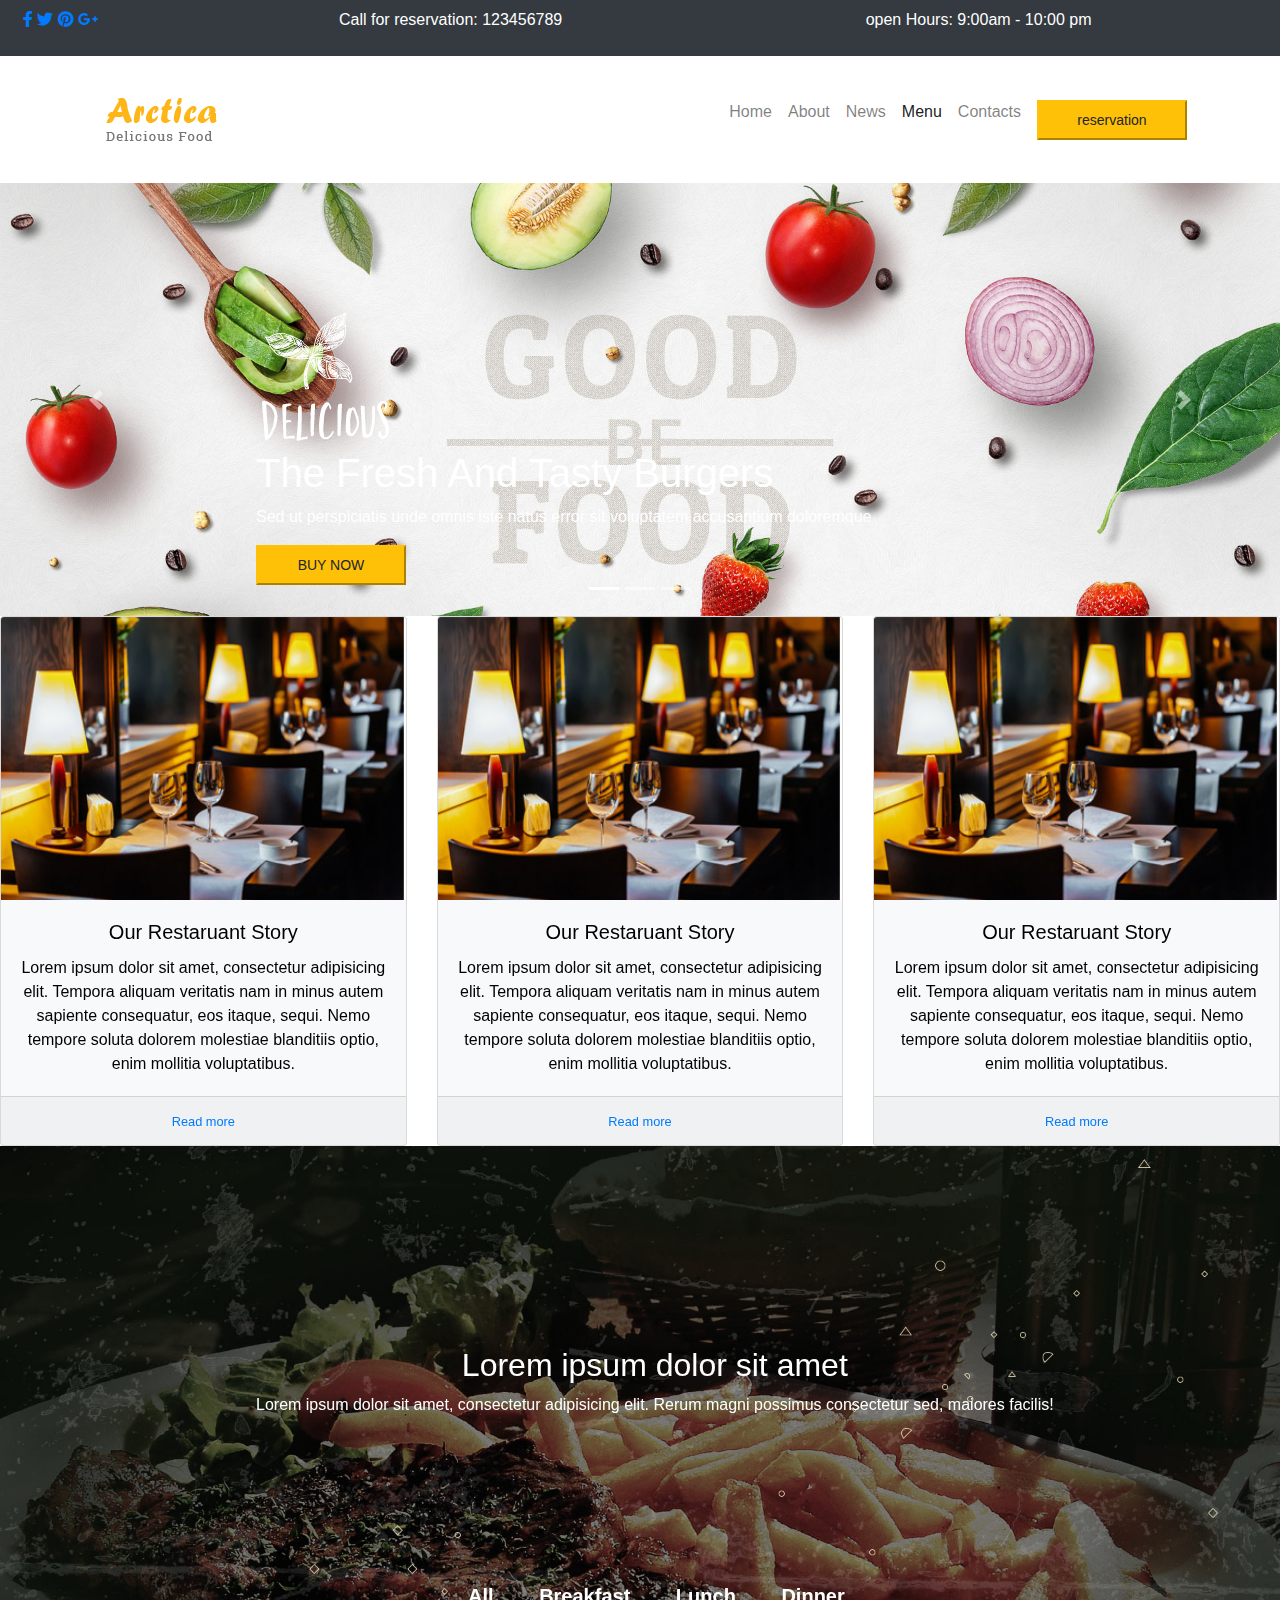
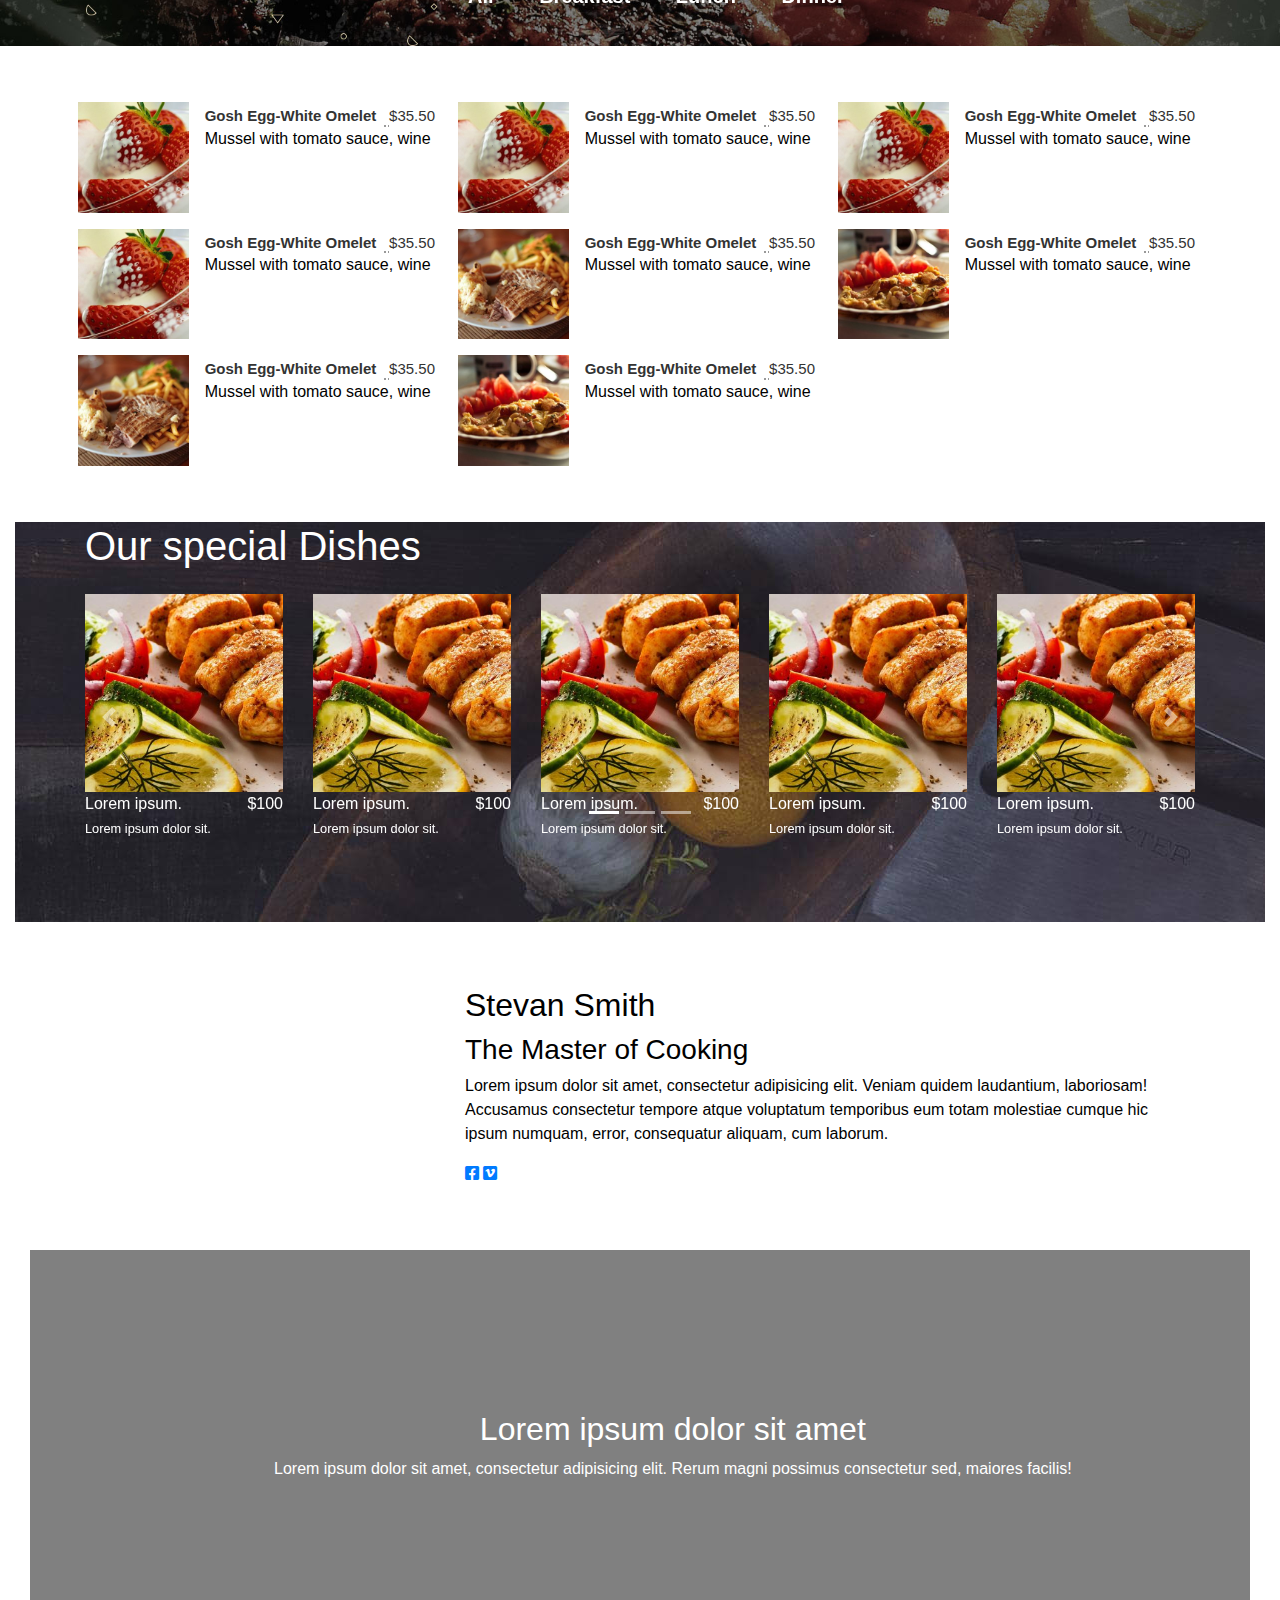
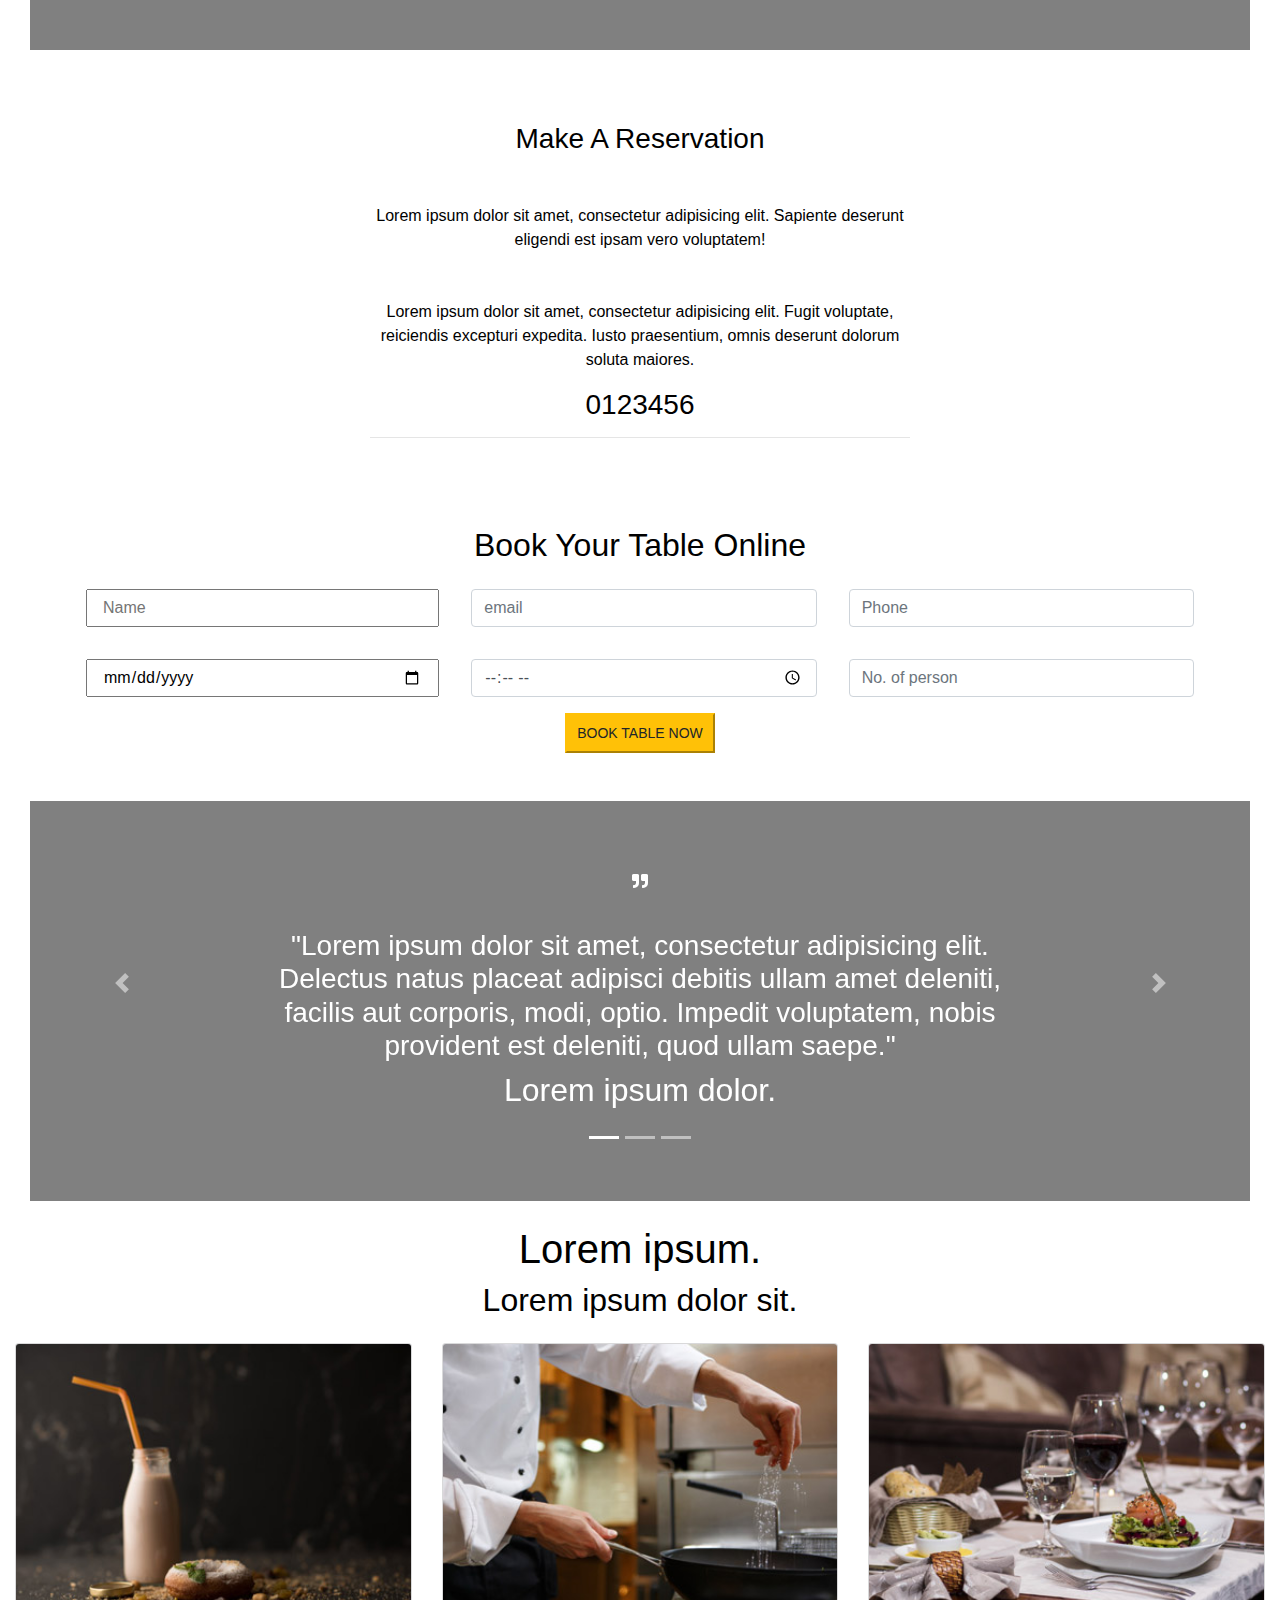
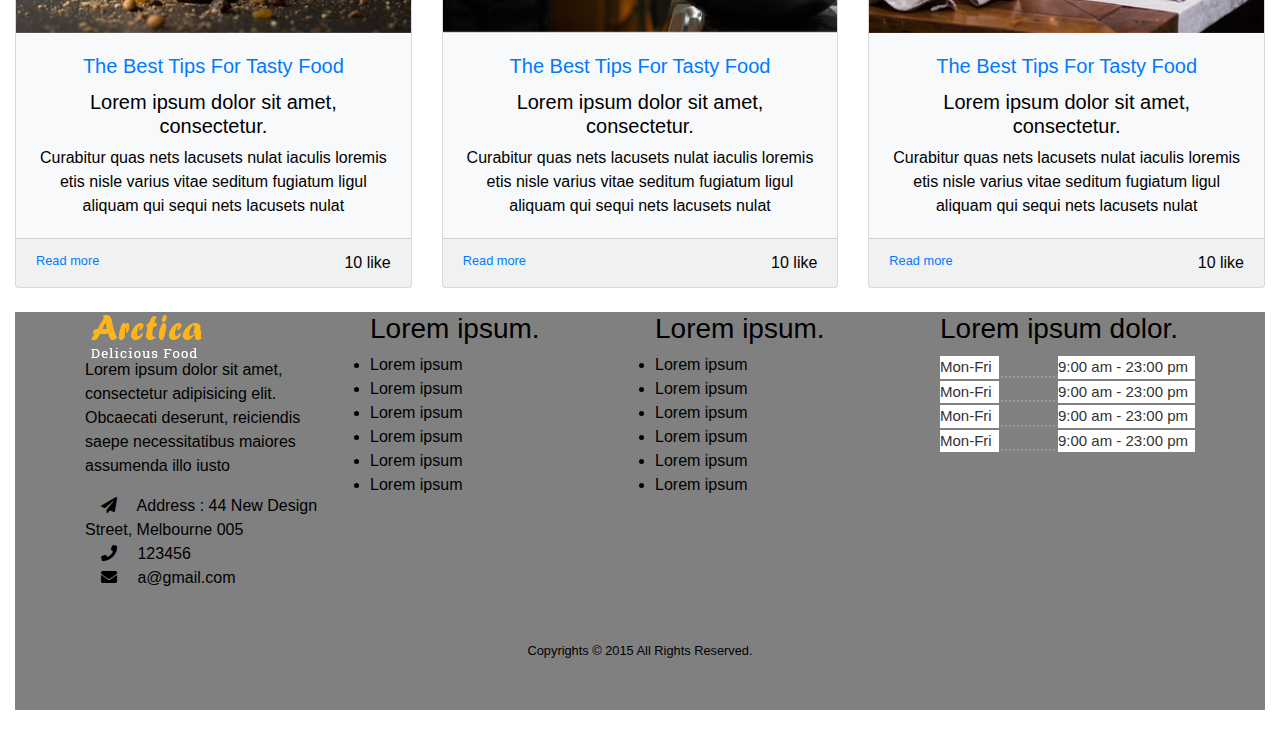
==== index.html @ 3e00e849 "first commit" ====
<!DOCTYPE html>
<html lang="en">

<head>
    <!-- Required meta tags -->
    <meta charset="utf-8">
    <meta name="viewport" content="width=device-width, initial-scale=1, shrink-to-fit=no">
    <title>Artica</title>
    <!-- Bootstrap CSS -->
    <link rel="stylesheet" href="https://stackpath.bootstrapcdn.com/bootstrap/4.3.1/css/bootstrap.min.css" integrity="sha384-ggOyR0iXCbMQv3Xipma34MD+dH/1fQ784/j6cY/iJTQUOhcWr7x9JvoRxT2MZw1T" crossorigin="anonymous">
    <link rel="stylesheet" href="vendor/fontawesome/css/all.css">
    <link rel="stylesheet" type="text/css" href="1.css">
</head>

<body>
    <!-- header -->
    <div class="container-fluid header bg-dark text-white">
        <div class="row p-2">
            <div class="col-md-3">
                <a href=""><i class="fab fa-facebook-f"></i></a>
                <a href=""><i class="fab fa-twitter"></i></a>
                <a href=""><i class="fab fa-pinterest"></i></a>
                <a href=""><i class="fab fa-google-plus-g"></i></a>
            </div>
            <div class="col-md-5">
                <p>Call for reservation: 123456789</p>
            </div>
            <div class="col-md-3">
                <p>open Hours: 9:00am - 10:00 pm</p>
            </div>
            <div class="col-md-1"></div>
        </div>
    </div> <!-- hết header -->
    <!--  navbar -->
    <div class="container-fluid">
        <nav class="navbar navbar-expand-sm navbar-light">
            <div class="container">
                <a class="navbar-brand logo col-1" href="index.html">
                    <img src="images/logo.png" alt="">
                </a>
                <button class="navbar-toggler hidden-sm-up float-right text-info" type="button" data-toggle="collapse" data-target="#navbarTogglerDemo02" aria-controls="navbarTogglerDemo02">
                    <span class="navbar-toggler-icon"></span>
                </button>
                <div class="collapse navbar-collapse" id="navbarTogglerDemo02">
                    <ul class="nav navbar-nav ml-auto">
                        <li class="nav-item">
                            <a class="nav-link" href="index.html">Home</a>
                        </li>
                        <li class="nav-item">
                            <a class="nav-link" href="about.html">About</a>
                        </li>
                        <li class="nav-item">
                            <a class="nav-link" href="news.html">News</a>
                        </li>
                        <li class="nav-item active">
                            <a class="nav-link" href="menu.html">Menu</a>
                        </li>
                        <li class="nav-item">
                            <a class="nav-link" href="contact.html">Contacts</a>
                        </li>
                        <li class="nav-item">
                            <a class="nav-link" href="#"><button class="btn-warning nutslide">reservation</button></a>
                        </li>
                    </ul>
                </div>
            </div>
        </nav>
    </div><!-- hết navbar -->
    <div class="slide"> <!-- slide -->
        <div id="carouselExampleIndicators" class="carousel slide" data-ride="carousel">
         <ol class="carousel-indicators">
           <li data-target="#carouselExampleIndicators" data-slide-to="0" class="active"></li>
           <li data-target="#carouselExampleIndicators" data-slide-to="1"></li>
           <li data-target="#carouselExampleIndicators" data-slide-to="2"></li>
         </ol>
            <div class="carousel-inner">
                <div class="carousel-item active">
                    <img src="images/01.jpg" class="d-block w-100 layer1" alt="...">
                    <div class="layer2">
                        <img src="images/icon1.png">
                        <h1 class="text-white">The Fresh And Tasty Burgers</h1>
                        <p class="text-white"> Sed ut perspiciatis unde omnis iste natus error sit voluptatem accusantium doloremque</p>
                        <button class="btn-warning nutslide">BUY NOW</button>
                    </div>
                </div>
                <div class="carousel-item">
                    <img src="images/slide02.jpg" class="d-block w-100 layer1" alt="...">
                    <div class="layer2">
                        <img src="images/icon1.png">
                        <h1>The Fresh And Tasty Burgers</h1>
                        <p> Sed ut perspiciatis unde omnis iste natus error sit voluptatem accusantium doloremque</p>
                        <button class="btn-warning nutslide">BUY NOW</button>
                    </div>
                </div>
                <div class="carousel-item">
                    <img src="images/slide02.jpg" class="d-block w-100" alt="...">
                    <div class="layer2">
                        <img src="images/icon1.png">
                        <h1>The Fresh And Tasty Burgers</h1>
                        <p> Sed ut perspiciatis unde omnis iste natus error sit voluptatem accusantium doloremque</p>
                        <button class="btn-warning nutslide">BUY NOW</button>
                    </div>
                </div>
            </div>
            <!-- Left and right controls -->
           <a class="carousel-control-prev" href="#carouselExampleIndicators" role="button" data-slide="prev">
           <span class="carousel-control-prev-icon" aria-hidden="true"></span>
           <span class="sr-only">Previous</span>
         </a>
         <a class="carousel-control-next" href="#carouselExampleIndicators" role="button" data-slide="next">
           <span class="carousel-control-next-icon" aria-hidden="true"></span>
           <span class="sr-only">Next</span>
         </a>
       </div>
    </div> <!-- hết slide -->
    <!-- story -->
    <div class="story">
        <div class="card-deck text-center">
          <div class="card bg-light">
            <img src="images/3dichvu.jpg" class="card-img-top" alt="...">
            <div class="card-body">
              <h5 class="card-title">Our Restaruant Story</h5>
              <p class="card-text">Lorem ipsum dolor sit amet, consectetur adipisicing elit. Tempora aliquam veritatis nam in minus autem sapiente consequatur, eos itaque, sequi. Nemo tempore soluta dolorem molestiae blanditiis optio, enim mollitia voluptatibus.</p>
            </div>
            <div class="card-footer">
              <small class="text-muted"><a href="">Read more</a></small>
            </div>
          </div>
          <div class="card bg-light">
            <img src="images/3dichvu.jpg" class="card-img-top" alt="...">
            <div class="card-body">
              <h5 class="card-title">Our Restaruant Story</h5>
              <p class="card-text">Lorem ipsum dolor sit amet, consectetur adipisicing elit. Tempora aliquam veritatis nam in minus autem sapiente consequatur, eos itaque, sequi. Nemo tempore soluta dolorem molestiae blanditiis optio, enim mollitia voluptatibus.</p>
            </div>
            <div class="card-footer">
              <small class="text-muted"><a href="">Read more</a></small>
            </div>
          </div>
          <div class="card bg-light">
            <img src="images/3dichvu.jpg" class="card-img-top" alt="...">
            <div class="card-body">
              <h5 class="card-title">Our Restaruant Story</h5>
              <p class="card-text">Lorem ipsum dolor sit amet, consectetur adipisicing elit. Tempora aliquam veritatis nam in minus autem sapiente consequatur, eos itaque, sequi. Nemo tempore soluta dolorem molestiae blanditiis optio, enim mollitia voluptatibus.</p>
            </div>
            <div class="card-footer">
              <small class="text-muted"><a href="">Read more</a></small>
            </div>
          </div>
        </div>
    </div> <!-- hết story -->
    <div class="banner text-center text-white">
        <div class="chu ">
            <h2>Lorem ipsum dolor sit amet</h2>
            <p>Lorem ipsum dolor sit amet, consectetur adipisicing elit. Rerum magni possimus consectetur sed, maiores facilis!</p>
        </div>
        <div class="thucdon">
            <a href="">All</a>
            <a href="">Breakfast</a>
            <a href="">Lunch</a>
            <a href="">Dinner</a>
        </div>
    </div> <!-- het banner -->
   <!--  menu -->
   <div class="container my-5">
       <div class="row">
        <div class="col-md-4 menu m-0">
            <div class="row">
                <div class="col-md-4 col-sm-6 p-2">
                     <img src="images/4.jpg" alt="" class="img-fluid">
                </div>
                <div class="col-md-8 col-sm-6 p-2">
                    <div class="tren">
                        <b class="tenmon">Gosh Egg-White Omelet</b>
                        <span class="float-right">$35.50</span>
                    </div>
                     
                     <p>Mussel with tomato sauce, wine</p>
                </div>
            </div>    
       </div>

       <div class="col-md-4 menu m-0">
            <div class="row">
                <div class="col-md-4 col-sm-6 p-2">
                     <img src="images/4.jpg" alt="" class="img-fluid">
                </div>
                <div class="col-md-8 col-sm-6 p-2">
                    <div class="tren">
                        <b class="tenmon">Gosh Egg-White Omelet</b>
                        <span class="float-right">$35.50</span>
                    </div>
                     
                     <p>Mussel with tomato sauce, wine</p>
                </div>
            </div>    
       </div>
       <div class="col-md-4 menu m-0">
            <div class="row">
                <div class="col-md-4 col-sm-6 p-2">
                     <img src="images/4.jpg" alt="" class="img-fluid">
                </div>
                <div class="col-md-8 col-sm-6 p-2">
                    <div class="tren">
                        <b class="tenmon">Gosh Egg-White Omelet</b>
                        <span class="float-right">$35.50</span>
                    </div>
                     
                     <p>Mussel with tomato sauce, wine</p>
                </div>
            </div>    
       </div>
       <div class="col-md-4 menu m-0">
            <div class="row">
                <div class="col-md-4 col-sm-6 p-2">
                     <img src="images/4.jpg" alt="" class="img-fluid">
                </div>
                <div class="col-md-8 col-sm-6 p-2">
                    <div class="tren">
                        <b class="tenmon">Gosh Egg-White Omelet</b>
                        <span class="float-right">$35.50</span>
                    </div>
                     
                     <p>Mussel with tomato sauce, wine</p>
                </div>
            </div>    
       </div>
       <div class="col-md-4 menu m-0">
            <div class="row">
                <div class="col-md-4 col-sm-6 p-2">
                     <img src="images/5.jpg" alt="" class="img-fluid">
                </div>
                <div class="col-md-8 col-sm-6 p-2">
                    <div class="tren">
                        <b class="tenmon">Gosh Egg-White Omelet</b>
                        <span class="float-right">$35.50</span>
                    </div>
                     
                     <p>Mussel with tomato sauce, wine</p>
                </div>
            </div>    
       </div>
       <div class="col-md-4 menu m-0">
            <div class="row">
                <div class="col-md-4 col-sm-6 p-2">
                     <img src="images/6.jpg" alt="" class="img-fluid">
                </div>
                <div class="col-md-8 col-sm-6 p-2">
                    <div class="tren">
                        <b class="tenmon">Gosh Egg-White Omelet</b>
                        <span class="float-right">$35.50</span>
                    </div>
                     
                     <p>Mussel with tomato sauce, wine</p>
                </div>
            </div>    
       </div>
       <div class="col-md-4 menu m-0">
            <div class="row">
                <div class="col-md-4 col-sm-6 p-2">
                     <img src="images/5.jpg" alt="" class="img-fluid">
                </div>
                <div class="col-md-8 col-sm-6 p-2">
                    <div class="tren">
                        <b class="tenmon">Gosh Egg-White Omelet</b>
                        <span class="float-right">$35.50</span>
                    </div>
                     
                     <p>Mussel with tomato sauce, wine</p>
                </div>
            </div>    
       </div>
       <div class="col-md-4 menu m-0">
            <div class="row">
                <div class="col-md-4 col-sm-6 p-2">
                     <img src="images/6.jpg" alt="" class="img-fluid">
                </div>
                <div class="col-md-8 col-sm-6 p-2">
                    <div class="tren">
                        <b class="tenmon">Gosh Egg-White Omelet</b>
                        <span class="float-right">$35.50</span>
                    </div>
                     <p>Mussel with tomato sauce, wine</p>
                </div>
            </div>    
        </div>
    </div>
       
   </div> <!-- hết menu -->
   <div class="container-fluid">

   <div class="special">
    <div class="container my-4">
        <h1 class="text-white">
        Our special Dishes
    </h1>
    </div>
    
       <div id="carouselExampleIndicators" class="carousel slide" data-ride="carousel">
         <ol class="carousel-indicators">
           <li data-target="#carouselExampleIndicators" data-slide-to="0" class="active"></li>
           <li data-target="#carouselExampleIndicators" data-slide-to="1"></li>
           <li data-target="#carouselExampleIndicators" data-slide-to="2"></li>
         </ol>
         <div class="carousel-inner">
           <div class="carousel-item active">
            <div class="1hangsanpham">
                <div class="container">
                    <div class="row">
                        <div class="col sanpham">
                            <img src="images/1.jpg" class="d-block w-100" alt="...">
                            <div class="text-white">
                                 <span>Lorem ipsum.</span>
                                <span class="float-right">$100</span>
                            </div>
                            <small class="text-white">Lorem ipsum dolor sit.</small>           
                          </div>
                          <div class="col sanpham">
                            <img src="images/1.jpg" class="d-block w-100" alt="...">
                             <div class="text-white">
                                 <span>Lorem ipsum.</span>
                                <span class="float-right">$100</span>
                            </div>
                            <small class="text-white">Lorem ipsum dolor sit.</small>         
                          </div>
                          <div class="col sanpham">
                            <img src="images/1.jpg" class="d-block w-100" alt="...">
                             <div class="text-white">
                                 <span>Lorem ipsum.</span>
                                <span class="float-right">$100</span>
                            </div>
                            <small class="text-white">Lorem ipsum dolor sit.</small>         
                          </div>
                          <div class="col sanpham">
                            <img src="images/1.jpg" class="d-block w-100" alt="...">
                             <div class="text-white">
                                 <span>Lorem ipsum.</span>
                                <span class="float-right">$100</span>
                            </div>
                            <small class="text-white">Lorem ipsum dolor sit.</small>           
                          </div>
                          <div class="col sanpham">
                            <img src="images/1.jpg" class="d-block w-100" alt="...">
                             <div class="text-white">
                                 <span>Lorem ipsum.</span>
                                <span class="float-right">$100</span>
                            </div>
                            <small class="text-white">Lorem ipsum dolor sit.</small>       
                          </div>
                    </div>
                </div> 
            </div>
             
           </div> <!-- hết 1 slide -->
           <div class="carousel-item">
             <div class="1hangsanpham">
                <div class="container">
                    <div class="row">
                        <div class="col sanpham">
                            <img src="images/3.jpg" class="d-block w-100" alt="...">
                            < <div class="text-white">
                                 <span>Lorem ipsum.</span>
                                <span class="float-right">$100</span>
                            </div>
                            <small class="text-white">Lorem ipsum dolor sit.</small>       
                          </div>
                          <div class="col sanpham">
                            <img src="images/3.jpg" class="d-block w-100" alt="...">
                             <div class="text-white">
                                 <span>Lorem ipsum.</span>
                                <span class="float-right">$100</span>
                            </div>
                            <small class="text-white">Lorem ipsum dolor sit.</small>           
                          </div>
                          <div class="col sanpham">
                            <img src="images/3.jpg" class="d-block w-100" alt="...">
                            <div class="text-white">
                                 <span>Lorem ipsum.</span>
                                <span class="float-right">$100</span>
                            </div>
                            <small class="text-white">Lorem ipsum dolor sit.</small>          
                          </div>
                          <div class="col sanpham">
                            <img src="images/3.jpg" class="d-block w-100" alt="...">
                             <div class="text-white">
                                 <span>Lorem ipsum.</span>
                                <span class="float-right">$100</span>
                            </div>
                            <small class="text-white">Lorem ipsum dolor sit.</small>          
                          </div>
                          <div class="col sanpham">
                            <img src="images/3.jpg" class="d-block w-100" alt="...">
                             <div class="text-white">
                                 <span>Lorem ipsum.</span>
                                <span class="float-right">$100</span>
                            </div>
                            <small class="text-white">Lorem ipsum dolor sit.</small>          
                          </div>
                    </div>
                </div> 
            </div>
           </div>
           <div class="carousel-item">
             <div class="1hangsanpham">
                <div class="container">
                    <div class="row">
                        <div class="col sanpham">
                            <img src="images/2.jpg" class="d-block w-100" alt="...">
                             <div class="text-white">
                                 <span>Lorem ipsum.</span>
                                <span class="float-right">$100</span>
                            </div>
                            <small class="text-white">Lorem ipsum dolor sit.</small>          
                          </div>
                          <div class="col sanpham">
                            <img src="images/2.jpg" class="d-block w-100" alt="...">
                             <div class="text-white">
                                 <span>Lorem ipsum.</span>
                                <span class="float-right">$100</span>
                            </div>
                            <small class="text-white">Lorem ipsum dolor sit.</small>          
                          </div>
                          <div class="col sanpham">
                            <img src="images/2.jpg" class="d-block w-100" alt="...">
                             <div class="text-white">
                                 <span>Lorem ipsum.</span>
                                <span class="float-right">$100</span>
                            </div>
                            <small class="text-white">Lorem ipsum dolor sit.</small>        
                          </div>
                          <div class="col sanpham">
                            <img src="images/2.jpg" class="d-block w-100" alt="...">
                             <div class="text-white">
                                 <span>Lorem ipsum.</span>
                                <span class="float-right">$100</span>
                            </div>
                            <small class="text-white">Lorem ipsum dolor sit.</small>          
                          </div>
                          <div class="col sanpham">
                            <img src="images/2.jpg" class="d-block w-100" alt="...">
                             <div class="text-white">
                                 <span>Lorem ipsum.</span>
                                <span class="float-right">$100</span>
                            </div>
                            <small class="text-white">Lorem ipsum dolor sit.</small>          
                          </div>
                    </div>
                </div> 
            </div>
           </div>
         </div>
         <a class="carousel-control-prev" href="#carouselExampleIndicators" role="button" data-slide="prev">
           <span class="carousel-control-prev-icon" aria-hidden="true"></span>
           <span class="sr-only">Previous</span>
         </a>
         <a class="carousel-control-next" href="#carouselExampleIndicators" role="button" data-slide="next">
           <span class="carousel-control-next-icon" aria-hidden="true"></span>
           <span class="sr-only">Next</span>
         </a>
       </div>
   </div> <!-- hết special -->
   <div class="container my-5 py-3">
       <div class="row">
           <div class="col-md-4"></div>
           <div class="col-md-8">
               <h2>Stevan Smith</h2>
               <h3>The Master of Cooking</h3>
               <p>Lorem ipsum dolor sit amet, consectetur adipisicing elit. Veniam quidem laudantium, laboriosam! Accusamus consectetur tempore atque voluptatum temporibus eum totam molestiae cumque hic ipsum numquam, error, consequatur aliquam, cum laborum.</p>
               <a href=""><i class="fab fa-facebook-square fa4"></i></a>
               <a href=""><i class="fab fa-vimeo-square"></i></a>
           </div>
       </div>
   </div>
   <div class="container-fluid">
       <div class="relaxing">
           <div class="chu text-white text-center">
                <h2>Lorem ipsum dolor sit amet</h2>
                <p>Lorem ipsum dolor sit amet, consectetur adipisicing elit. Rerum magni possimus consectetur sed, maiores facilis!</p>
            </div>
       </div>
    </div> <!-- hết relaxing -->
  <!--   reservation -->
  <div class="reservation text-center my-5 p-4">
    <div class="container">
        <div class="row">
            <div class="col-6 offset-3">
                <h3>Make A Reservation</h3>
                  <p class="my-5">Lorem ipsum dolor sit amet, consectetur adipisicing elit. Sapiente deserunt eligendi est ipsam vero voluptatem!</p>
                  <p>Lorem ipsum dolor sit amet, consectetur adipisicing elit. Fugit voluptate, reiciendis excepturi expedita. Iusto praesentium, omnis deserunt dolorum soluta maiores.</p>
                  <h3>0123456</h3>
                  <hr>

            </div><!--  hết reservation -->
            </div>
        </div>
  </div>
  <div class="booktable text-center my-5">
    <h2>Book Your Table Online</h2>
    <form>
    <div class="container">
        <div class="row">      
                 <input type="text" class="col -form-control m-3" placeholder="Name" required />
                 <input type="email" class="col form-control m-3" placeholder="email" required pattern='[a-z0-9._%+-]+@[a-z0-9.-]+\.[a-z]{2,3}$' oninput="this.setCustomValidity('')" oninvalid="this.setCustomValidity('Please enter an email address')"/>
                <input type="tel" class="col form-control m-3" placeholder="Phone" required />
         </div>
         <div class="row">      
                 <input type="date" class="col -form-control m-3" placeholder="Date" required />
                 <input type="time" class="col form-control m-3" placeholder="time" required/>
                <input type="number" class="col form-control m-3" placeholder="No. of person" required />
         </div>
         <button class="btn-warning nutslide">BOOK TABLE NOW</button>
    </div>
    </form>
  </div>
 <!--  book table -->
 <div class="container-fluid">
       <div class="relaxing text-center">
           <div id="carouselExampleIndicators" class="carousel slide" data-ride="carousel">
         <ol class="carousel-indicators">
           <li data-target="#carouselExampleIndicators" data-slide-to="0" class="active"></li>
           <li data-target="#carouselExampleIndicators" data-slide-to="1"></li>
           <li data-target="#carouselExampleIndicators" data-slide-to="2"></li>
         </ol>
            <div class="carousel-inner">
                <div class="carousel-item active">
                    <div class="container">
                        <div class="row">
                            <div class="col-8 offset-2 my-5 text-white">
                                 <p><i class="fas fa-quote-right m-4"></i></p>
                                <h3>"Lorem ipsum dolor sit amet, consectetur adipisicing elit. Delectus natus placeat adipisci debitis ullam amet deleniti, facilis aut corporis, modi, optio. Impedit voluptatem, nobis provident est deleniti, quod ullam saepe."</h3>
                                 <h2>Lorem ipsum dolor.</h2>
                            </div>
                        </div>
                    </div>
                   
                </div>
                <div class="carousel-item">
                    <div class="container">
                        <div class="row">
                            <div class="col-8 offset-2 my-5 text-white">
                                 <p><i class="fas fa-quote-right m-4"></i></p>
                                <h3>"Lorem ipsum dolor sit amet, consectetur adipisicing elit. Delectus natus placeat adipisci debitis ullam amet deleniti, facilis aut corporis, modi, optio. Impedit voluptatem, nobis provident est deleniti, quod ullam saepe."</h3>
                                 <h2>Lorem ipsum dolor.</h2>
                            </div>
                        </div>
                    </div>
                </div>
                <div class="carousel-item">
                    <div class="container">
                        <div class="row">
                            <div class="col-8 offset-2 my-5 text-white">
                                 <p><i class="fas fa-quote-right m-4"></i></p>
                                <h3>"Lorem ipsum dolor sit amet, consectetur adipisicing elit. Delectus natus placeat adipisci debitis ullam amet deleniti, facilis aut corporis, modi, optio. Impedit voluptatem, nobis provident est deleniti, quod ullam saepe."</h3>
                                 <h2>Lorem ipsum dolor.</h2>
                            </div>
                        </div>
                    </div>
                </div>
            </div>
            <!-- Left and right controls -->
           <a class="carousel-control-prev" href="#carouselExampleIndicators" role="button" data-slide="prev">
           <span class="carousel-control-prev-icon" aria-hidden="true"></span>
           <span class="sr-only">Previous</span>
         </a>
         <a class="carousel-control-next" href="#carouselExampleIndicators" role="button" data-slide="next">
           <span class="carousel-control-next-icon" aria-hidden="true"></span>
           <span class="sr-only">Next</span>
         </a>
       </div>
       </div>
    </div> <!-- hết relaxing -->
    <div class="story text-center py-4">
<h1>Lorem ipsum.</h1>
<h2>Lorem ipsum dolor sit.</h2>

        <div class="card-deck text-center my-4">
          <div class="card bg-light">
            <img src="images/f1.jpg" class="card-img-top" alt="...">
            <div class="card-body">
              <h5 class="card-title"><a href="">The Best Tips For Tasty Food</a></h5>
              <h5>Lorem ipsum dolor sit amet, consectetur.</h5>
              <p class="card-text">Curabitur quas nets lacusets nulat iaculis loremis etis nisle varius vitae seditum fugiatum ligul aliquam qui sequi nets lacusets nulat</p>
            </div>
            <div class="card-footer">
              <small class="text-muted float-left"><a href="">Read more</a></small>
              <span class="float-right">10 like</span>
            </div>
          </div>
          <div class="card bg-light">
            <img src="images/f1-02.jpg" class="card-img-top" alt="...">
            <div class="card-body">
              <h5 class="card-title"><a href="">The Best Tips For Tasty Food</a></h5>
              <h5>Lorem ipsum dolor sit amet, consectetur.</h5>
              <p class="card-text">Curabitur quas nets lacusets nulat iaculis loremis etis nisle varius vitae seditum fugiatum ligul aliquam qui sequi nets lacusets nulat</p>
            </div>
            <div class="card-footer">
              <small class="text-muted float-left"><a href="">Read more</a></small>
              <span class="float-right">10 like</span>
            </div>
          </div>
          <div class="card bg-light">
            <img src="images/f1-03.jpg" class="card-img-top" alt="...">
            <div class="card-body">
              <h5 class="card-title"><a href="">The Best Tips For Tasty Food</a></h5>
              <h5>Lorem ipsum dolor sit amet, consectetur.</h5>
              <p class="card-text">Curabitur quas nets lacusets nulat iaculis loremis etis nisle varius vitae seditum fugiatum ligul aliquam qui sequi nets lacusets nulat</p>
            </div>
            <div class="card-footer">
              <small class="text-muted float-left"><a href="">Read more</a></small>
              <span class="float-right">10 like</span>
            </div>
        </div>
    </div> <!-- hết story -->
   <!--  contact    --> 
   <div class="contact text-left">
   <div class="container">
       <div class="row">
           <div class="col-md-3">
               <img src="images/logofoot.png">
               <p>Lorem ipsum dolor sit amet, consectetur adipisicing elit. Obcaecati deserunt, reiciendis saepe necessitatibus maiores assumenda illo iusto</p>
               <span class="m-3"><i class="fas fa-paper-plane"></i></span>
               <span>Address : 44 New Design Street,
                    Melbourne 005</span> <br>
                <span class="m-3"><i class="fas fa-phone"></i></span>
               <span>123456</span> <br>
                <span class="m-3"><i class="fas fa-envelope"></i></span>
               <span>a@gmail.com</span>
           </div>
           <div class="col-md-3">
               <h3>Lorem ipsum.</h3>
               <ul>
                   <li>Lorem ipsum</li>
                   <li>Lorem ipsum </li>
                   <li>Lorem ipsum</li>
                   <li>Lorem ipsum </li>
                   <li>Lorem ipsum</li>
                   <li>Lorem ipsum</li>
               </ul>
           </div>
           <div class="col-md-3">
               <h3>Lorem ipsum.</h3>
               <ul>
                   <li>Lorem ipsum</li>
                   <li>Lorem ipsum </li>
                   <li>Lorem ipsum</li>
                   <li>Lorem ipsum </li>
                   <li>Lorem ipsum</li>
                   <li>Lorem ipsum</li>
               </ul>
           </div>
           <div class="col-md-3">
            <h3>Lorem ipsum dolor.</h3>
               <div class="tren">
                   <div class="tenmon">Mon-Fri</div>
                   <span class="float-right">9:00 am - 23:00 pm</span>
               </div>
               <div class="tren">
                   <div class="tenmon">Mon-Fri</div>
                   <span class="float-right">9:00 am - 23:00 pm</span>
               </div>
               <div class="tren">
                   <div class="tenmon">Mon-Fri</div>
                   <span class="float-right">9:00 am - 23:00 pm</span>
               </div>
               <div class="tren">
                   <div class="tenmon">Mon-Fri</div>
                   <span class="float-right">9:00 am - 23:00 pm</span>
               </div>
           </div>
       </div>
   </div>
</div> <!-- hết contact -->
<footer class="text-center py-5">
    <small>Copyrights © 2015 All Rights Reserved.</small>
</footer>
    <!-- Optional JavaScript -->
    <!-- jQuery first, then Popper.js, then Bootstrap JS -->
    <script src="https://code.jquery.com/jquery-3.3.1.slim.min.js" integrity="sha384-q8i/X+965DzO0rT7abK41JStQIAqVgRVzpbzo5smXKp4YfRvH+8abtTE1Pi6jizo" crossorigin="anonymous"></script>
    <script src="https://cdnjs.cloudflare.com/ajax/libs/popper.js/1.14.7/umd/popper.min.js" integrity="sha384-UO2eT0CpHqdSJQ6hJty5KVphtPhzWj9WO1clHTMGa3JDZwrnQq4sF86dIHNDz0W1" crossorigin="anonymous"></script>
    <script src="https://stackpath.bootstrapcdn.com/bootstrap/4.3.1/js/bootstrap.min.js" integrity="sha384-JjSmVgyd0p3pXB1rRibZUAYoIIy6OrQ6VrjIEaFf/nJGzIxFDsf4x0xIM+B07jRM" crossorigin="anonymous"></script>
</body>

</html>
---- 1.css ----
*{margin: 0; padding: 0;} 
html,body{
	color: black;
}
.navbar{
	background-color: white;
}
.layer1{
	position: relative;
	
}
.layer2 {
	position: absolute;
	top: 25%;
	left: 20%;
}
.nutslide{
	font-size: 14px;
	width: 150px;
	height: 40px;
	line-height: 30px;
	padding:0;
}
.nut{
	display: block;
	width: 50px;
	height: 50px;
	color: red;
}
.banner{
	width: 100%;
	height: 500px;
	background-image: url("images/slide03.jpg");
	background-size: cover;
	position: relative;
}
.chu{
	position: absolute;
	top: 40%;
	left: 20%;
}
.thucdon{
	height: 40px;
	position: absolute;
	bottom: 5%;
	left: 35%;
	font-size: 20px;
	font-weight: bold;
}
.thucdon>a{
	margin:20px;
	color: white;
}
.tenmon{
	background: white;
    transform: translateY(3px);
    display: inline-block;
    padding-right: 7px;
}
.tren {
    font-family: 'Oswald', sans-serif;
    font-size: 15px;
    color: #333333;
    border-bottom: 2px dotted #999999;
}
.tren>span{
	 padding-right: 7px;
	 background: white;
	 display: inline-block;
	 transform: translateY(3px);
}
.special{
	background-image: url("images/BG2.jpg");
	background-size: cover contain;
	width: 100%;
	height: 400px;
}
.relaxing{
	width: 100%;
	height: 400px;
	background-color: gray;
	position: relative;
}
.contact, footer{
	background-color: gray;
}
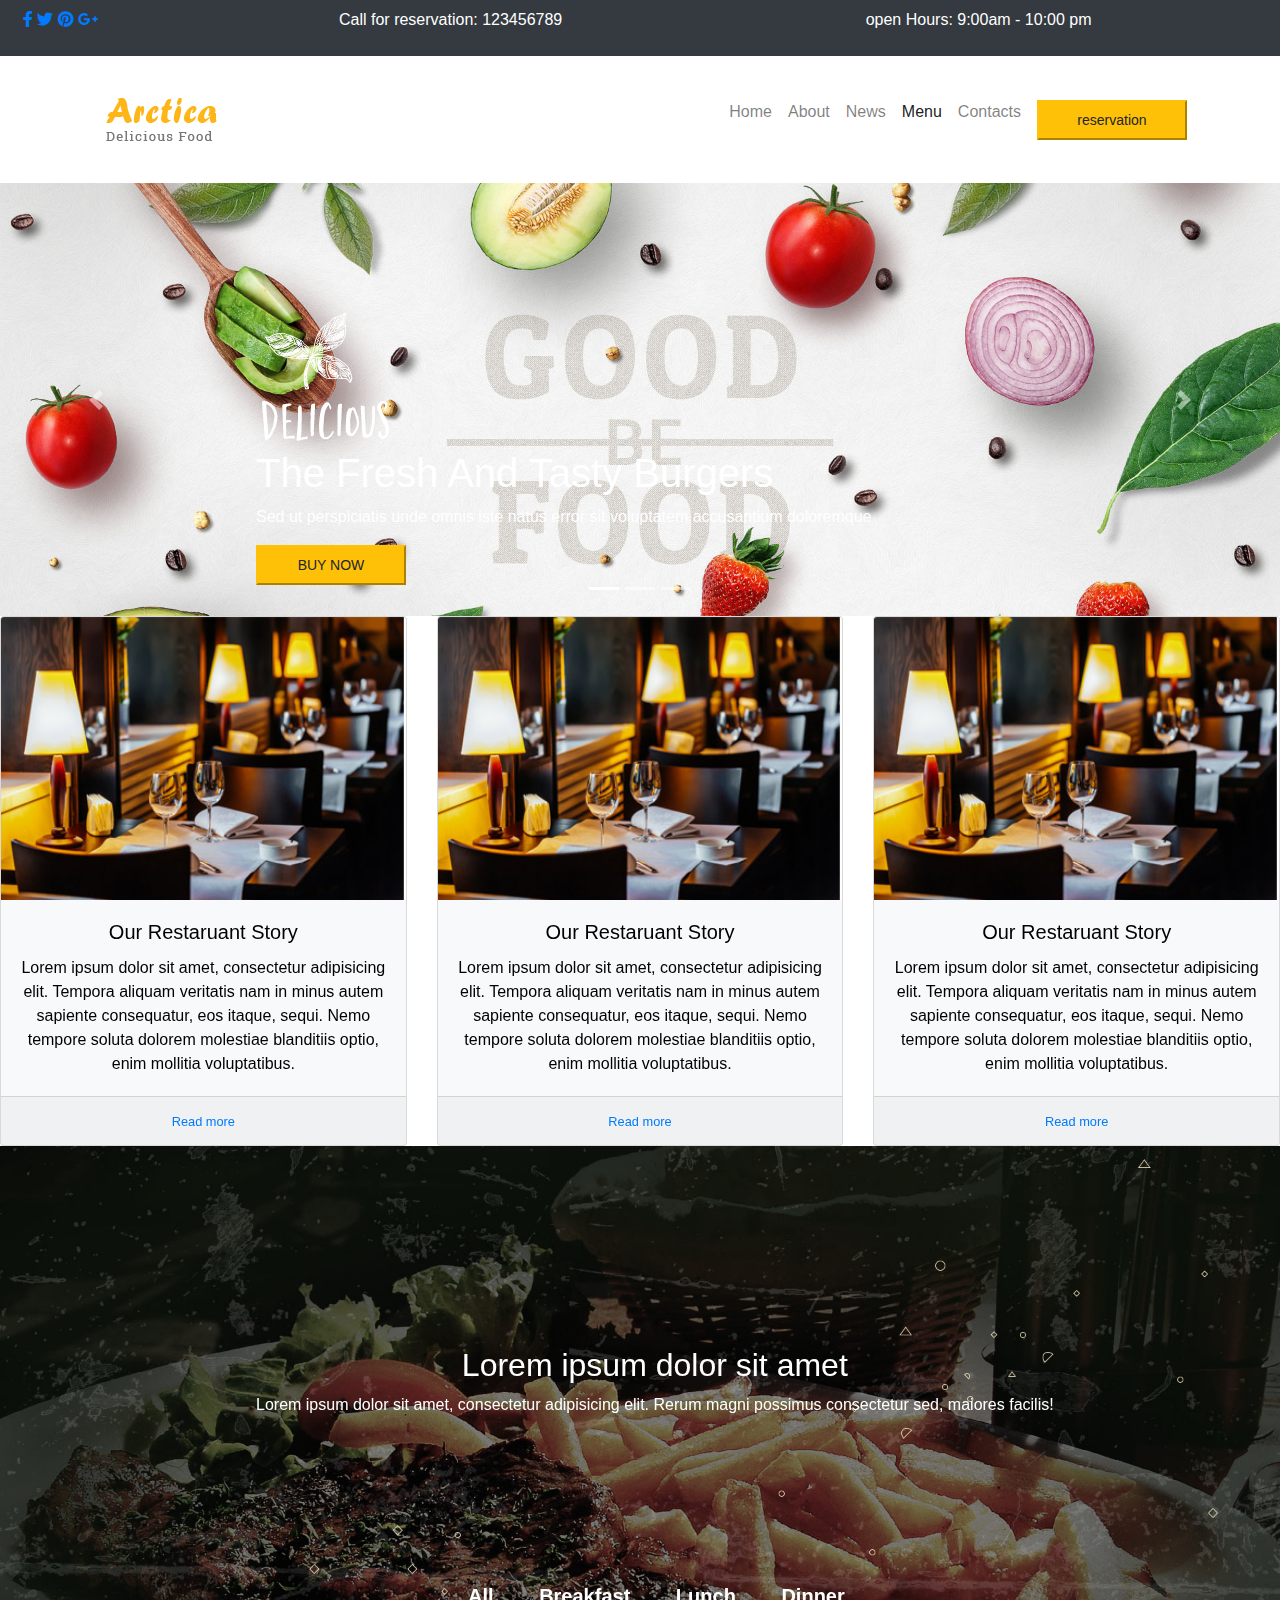
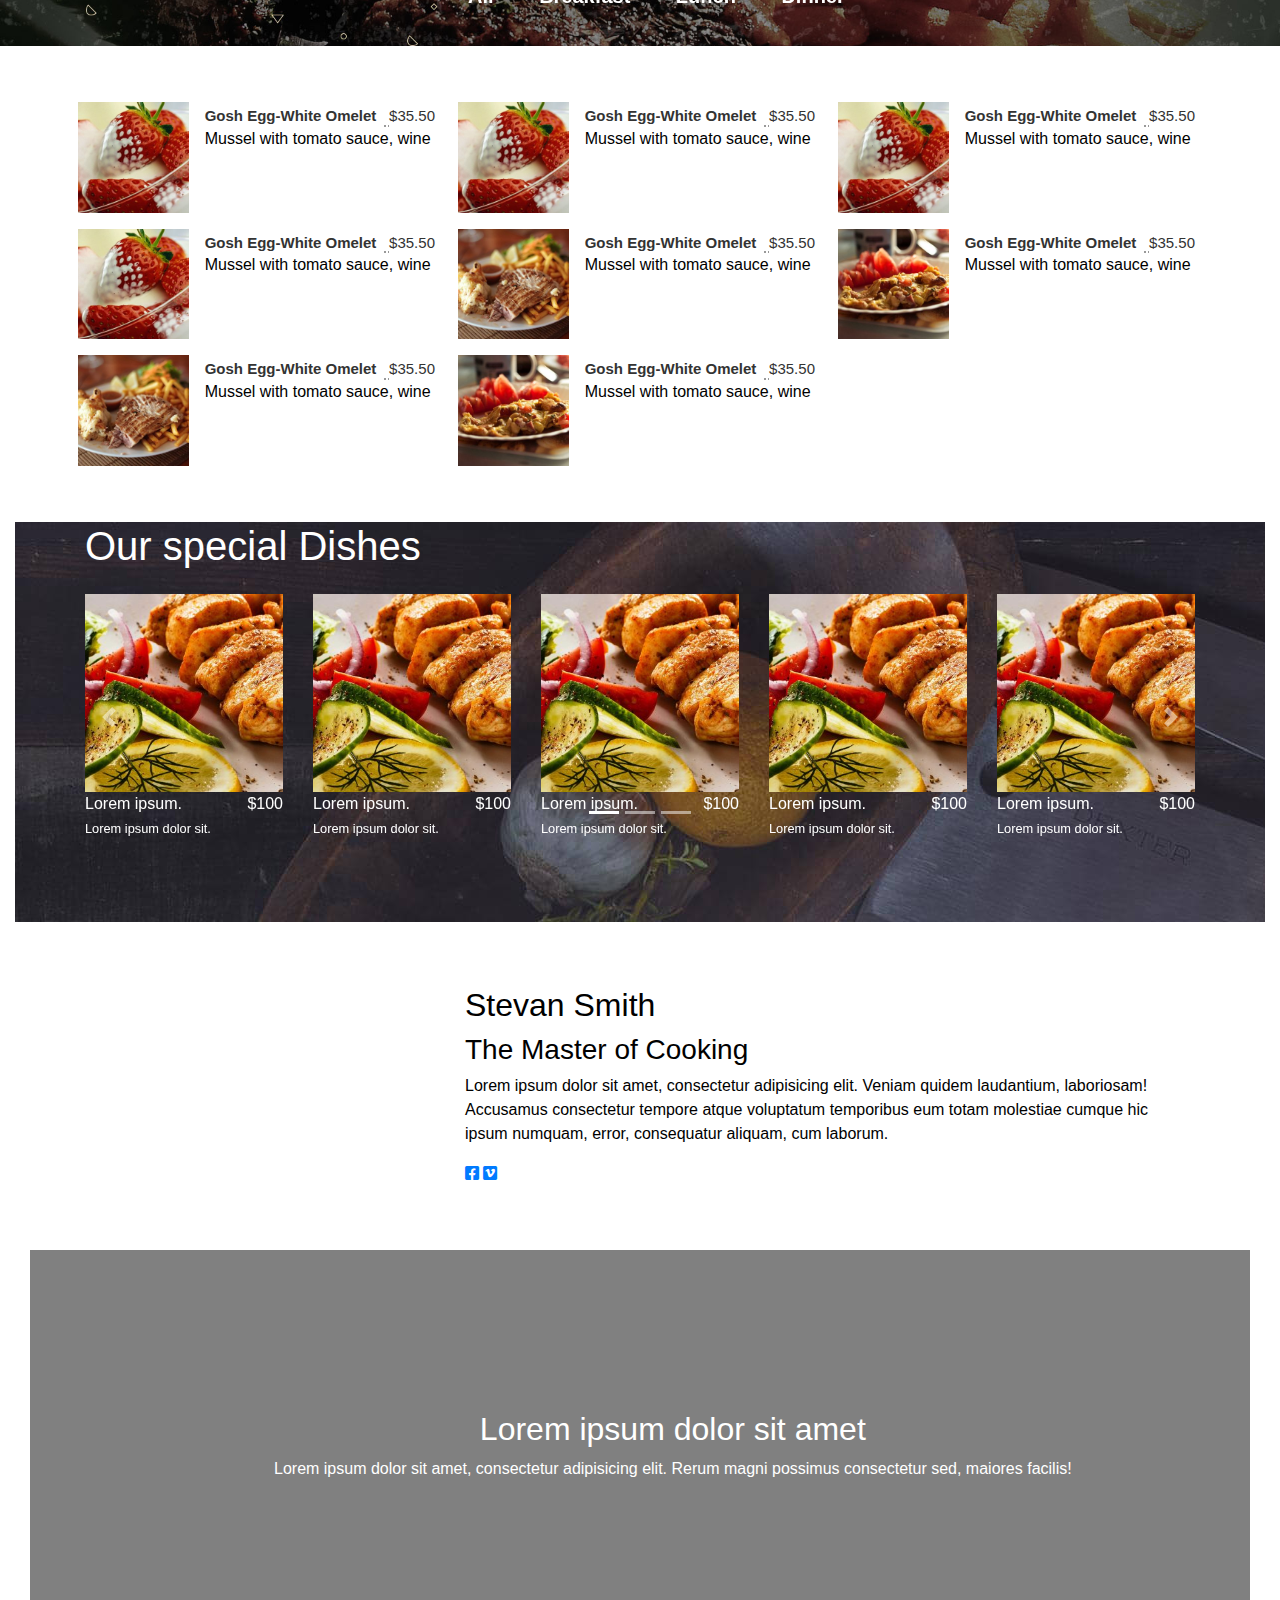
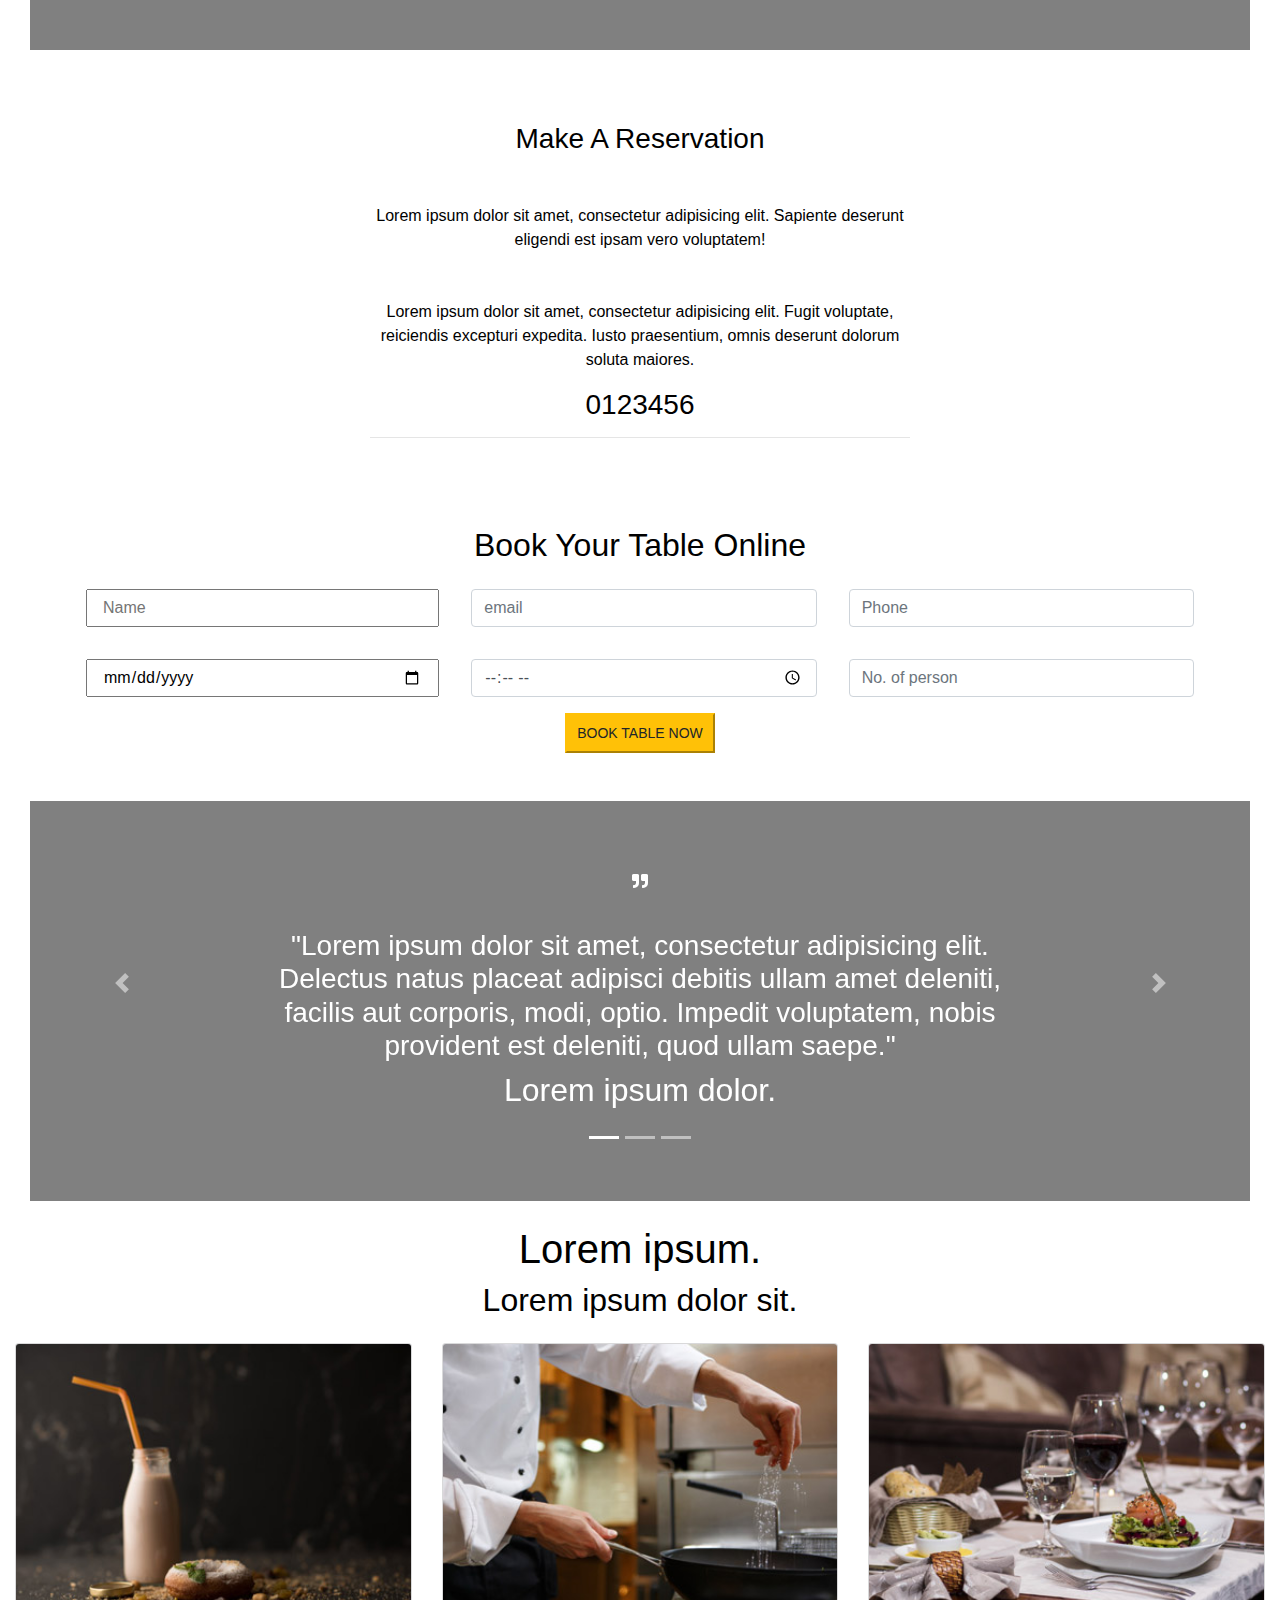
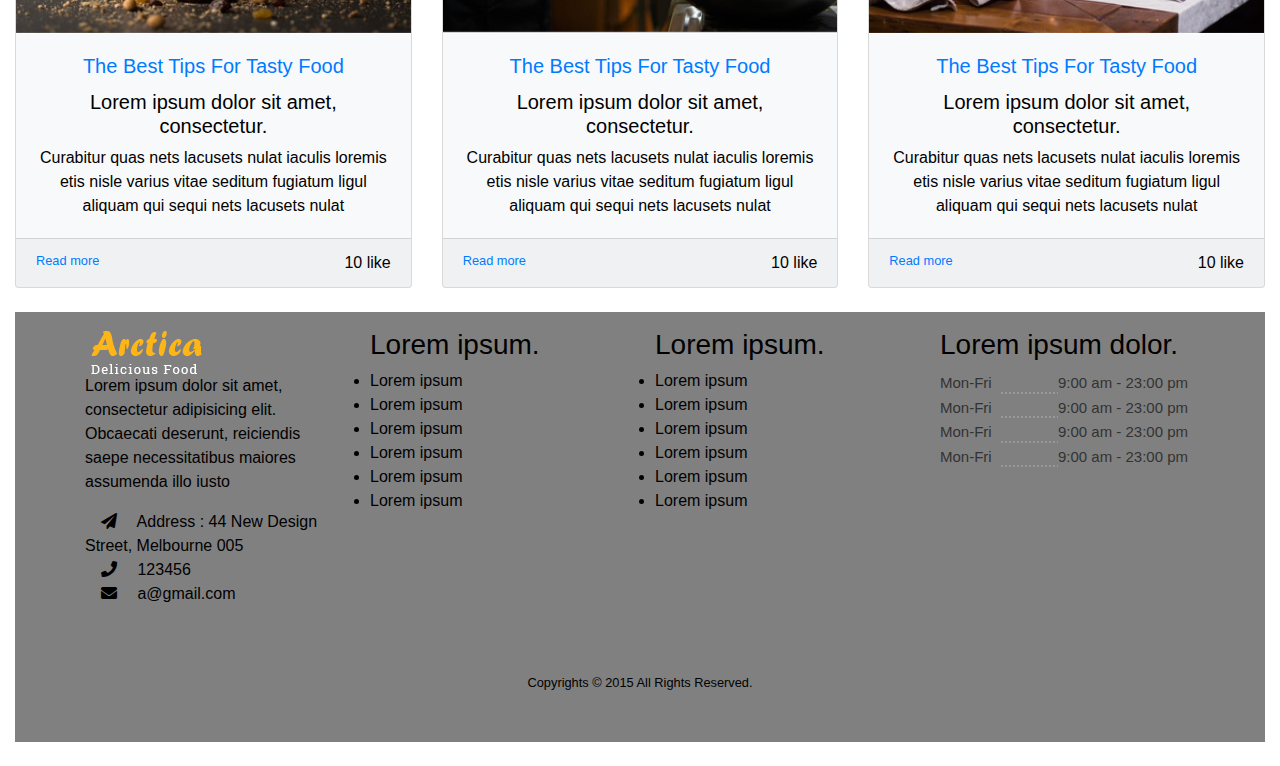
==== commit b1330614: "xong giao dien" ====
--- a/index.html
+++ b/index.html
@@ -611,7 +611,7 @@
         </div>
     </div> <!-- hết story -->
    <!--  contact    --> 
-   <div class="contact text-left">
+   <div class="contact text-left py-3">
    <div class="container">
        <div class="row">
            <div class="col-md-3">
@@ -650,20 +650,20 @@
            <div class="col-md-3">
             <h3>Lorem ipsum dolor.</h3>
                <div class="tren">
-                   <div class="tenmon">Mon-Fri</div>
-                   <span class="float-right">9:00 am - 23:00 pm</span>
+                   <div class="tenmon ngay">Mon-Fri</div>
+                   <span class="float-right gio">9:00 am - 23:00 pm</span>
                </div>
                <div class="tren">
-                   <div class="tenmon">Mon-Fri</div>
-                   <span class="float-right">9:00 am - 23:00 pm</span>
+                   <div class="tenmon ngay">Mon-Fri</div>
+                   <span class="float-right gio">9:00 am - 23:00 pm</span>
                </div>
                <div class="tren">
-                   <div class="tenmon">Mon-Fri</div>
-                   <span class="float-right">9:00 am - 23:00 pm</span>
+                   <div class="tenmon ngay">Mon-Fri</div>
+                   <span class="float-right gio">9:00 am - 23:00 pm</span>
                </div>
                <div class="tren">
-                   <div class="tenmon">Mon-Fri</div>
-                   <span class="float-right">9:00 am - 23:00 pm</span>
+                   <div class="tenmon ngay">Mon-Fri</div>
+                   <span class="float-right gio">9:00 am - 23:00 pm</span>
                </div>
            </div>
        </div>
--- a/1.css
+++ b/1.css
@@ -81,6 +81,47 @@
 	background-color: gray;
 	position: relative;
 }
-.contact, footer{
-	background-color: gray;
-}+.contact, footer, .ngay, .gio{
+	background-color: gray !important;
+}
+/* trang about */
+.master_cooking{
+	background-image: url("images/bg_about.jpg");
+}
+/* trang news */
+.noidungtin{
+border-bottom: 1px dotted gray;
+}
+.search{
+	position: relative;
+}
+.nutsearch{
+	position: absolute;
+	top:10px;
+	right: 20px;
+}
+.motcategory{
+	border-bottom: 1px solid gray;
+}
+.motcategory>ul>li{
+	line-height: 35px;
+}
+.ulphantrang>li{
+	display: inline-block;
+	font-size: 15px;
+	text-align: center;
+	display: inline-block;
+    color: #333;
+    border: 1px solid #eee;
+    border-radius: 22px;
+    width: 40px;
+    height: 40px;
+    text-align: center;
+    line-height: 40px;
+}
+.current,.ulphantrang>li:hover{
+	background-color: yellow;
+}
+.nutdichuyen{
+	width: 150px !important;
+}
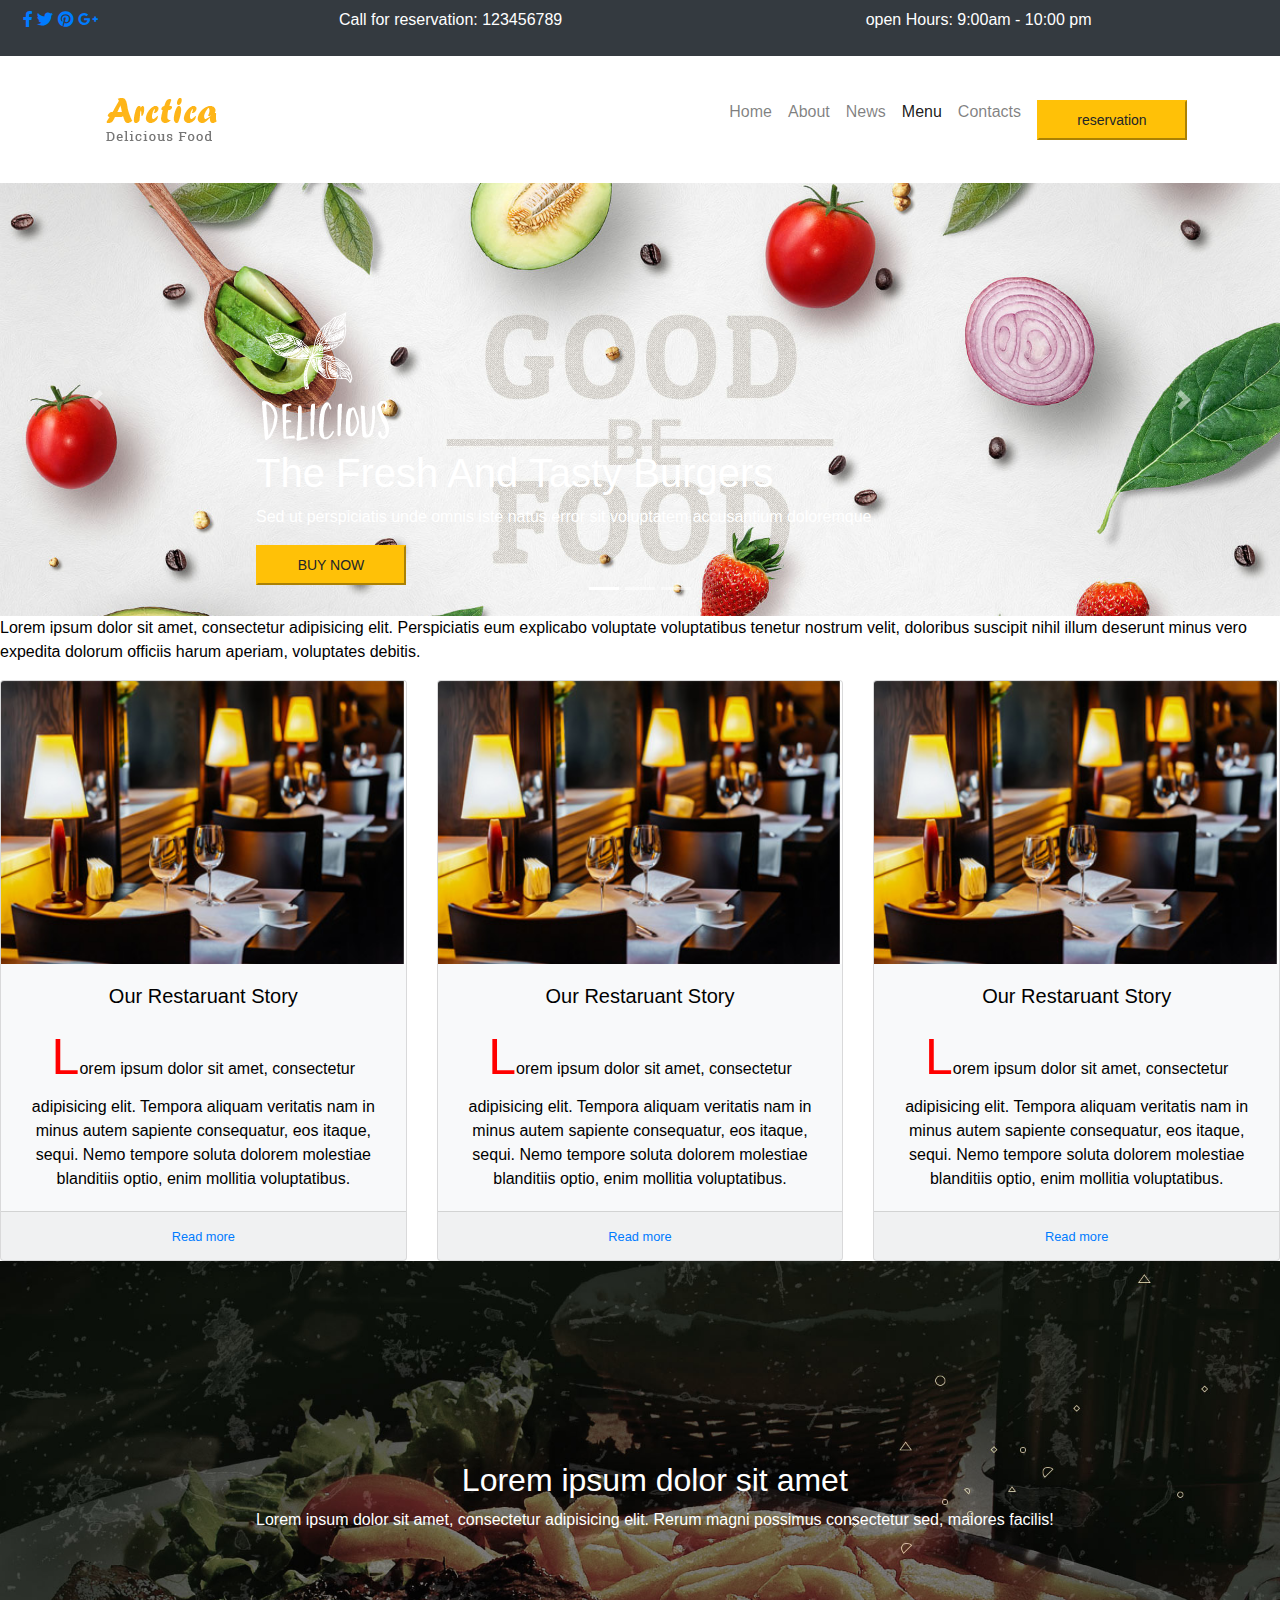
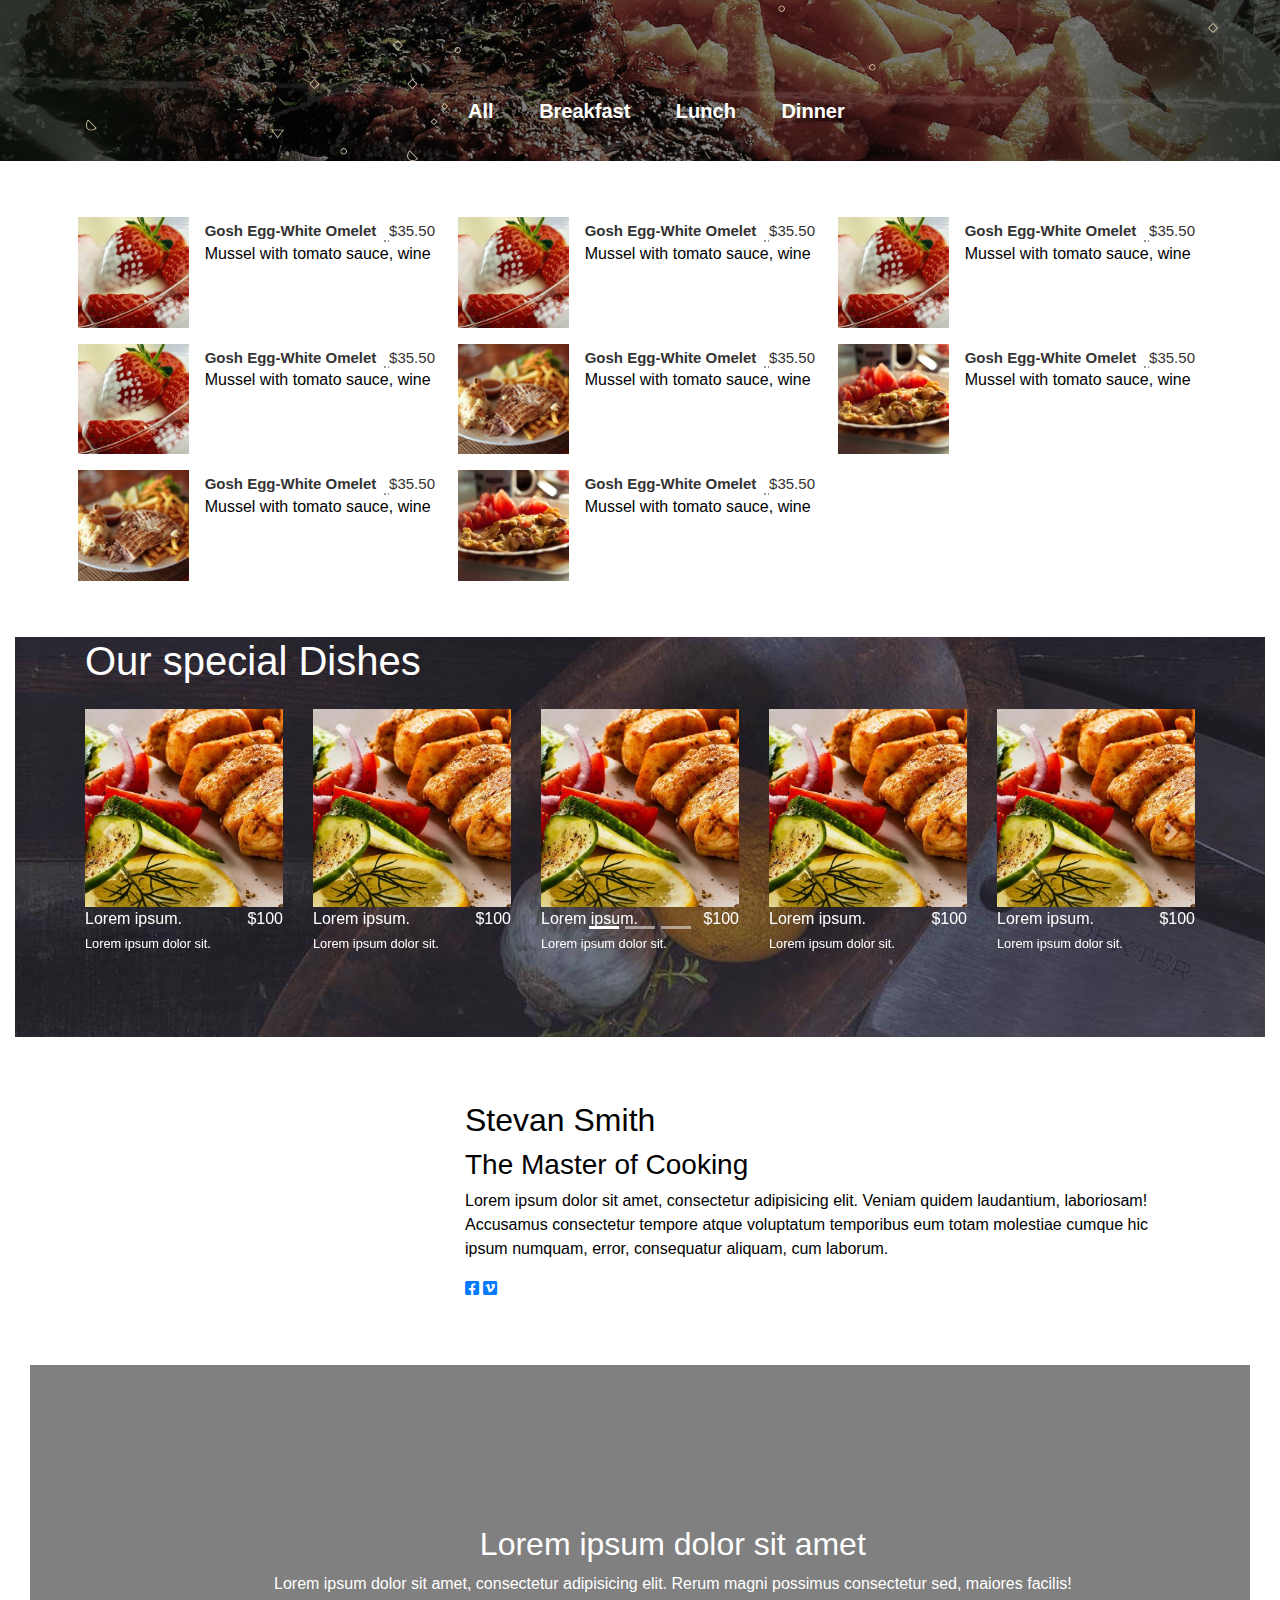
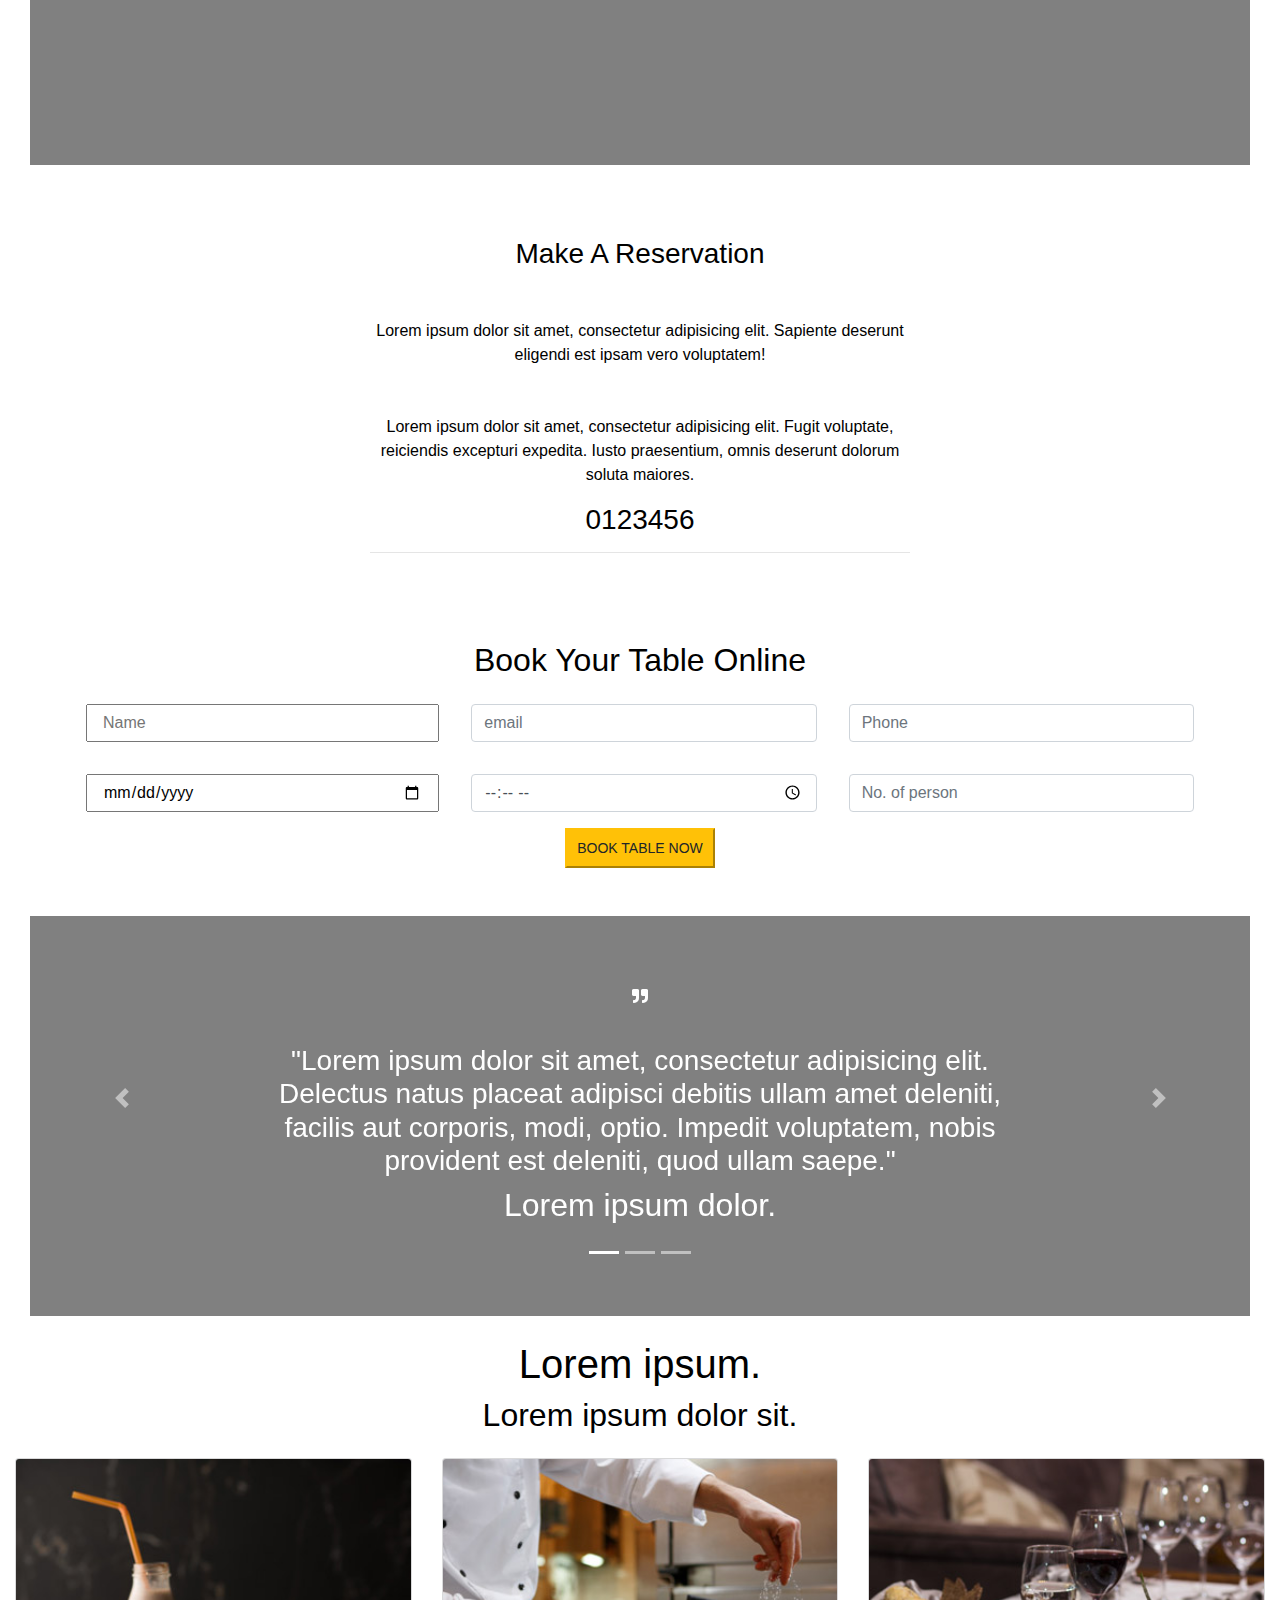
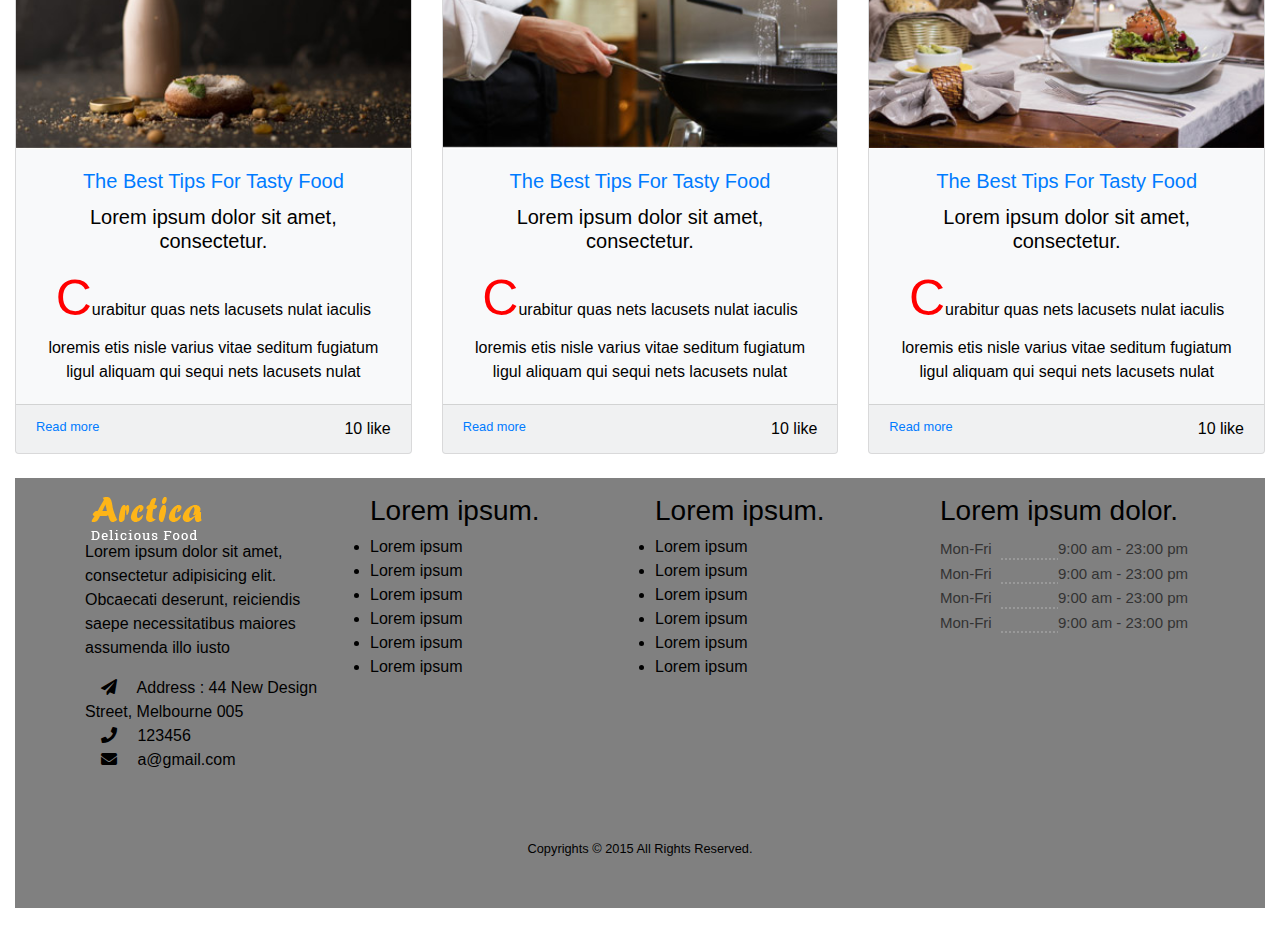
==== commit c9266040: "wow.js" ====
--- a/index.html
+++ b/index.html
@@ -15,7 +15,7 @@
 <body>
     <!-- header -->
     <div class="container-fluid header bg-dark text-white">
-        <div class="row p-2">
+        <div class="row p-2  facebook">
             <div class="col-md-3">
                 <a href=""><i class="fab fa-facebook-f"></i></a>
                 <a href=""><i class="fab fa-twitter"></i></a>
@@ -114,9 +114,10 @@
        </div>
     </div> <!-- hết slide -->
     <!-- story -->
+    <p>Lorem ipsum dolor sit amet, consectetur adipisicing elit. Perspiciatis eum explicabo voluptate voluptatibus tenetur nostrum velit, doloribus suscipit nihil illum deserunt minus vero expedita dolorum officiis harum aperiam, voluptates debitis.</p>
     <div class="story">
         <div class="card-deck text-center">
-          <div class="card bg-light">
+          <div class="card bg-light onestory">
             <img src="images/3dichvu.jpg" class="card-img-top" alt="...">
             <div class="card-body">
               <h5 class="card-title">Our Restaruant Story</h5>
@@ -126,7 +127,7 @@
               <small class="text-muted"><a href="">Read more</a></small>
             </div>
           </div>
-          <div class="card bg-light">
+          <div class="card bg-light onestory">
             <img src="images/3dichvu.jpg" class="card-img-top" alt="...">
             <div class="card-body">
               <h5 class="card-title">Our Restaruant Story</h5>
@@ -136,7 +137,7 @@
               <small class="text-muted"><a href="">Read more</a></small>
             </div>
           </div>
-          <div class="card bg-light">
+          <div class="card bg-light onestory">
             <img src="images/3dichvu.jpg" class="card-img-top" alt="...">
             <div class="card-body">
               <h5 class="card-title">Our Restaruant Story</h5>
@@ -161,7 +162,7 @@
         </div>
     </div> <!-- het banner -->
    <!--  menu -->
-   <div class="container my-5">
+   <div class="container my-5  motmon">
        <div class="row">
         <div class="col-md-4 menu m-0">
             <div class="row">
@@ -288,7 +289,7 @@
    </div> <!-- hết menu -->
    <div class="container-fluid">
 
-   <div class="special">
+   <div class="special   motmon">
     <div class="container my-4">
         <h1 class="text-white">
         Our special Dishes
--- a/1.css
+++ b/1.css
@@ -1,6 +1,16 @@
 *{margin: 0; padding: 0;} 
 html,body{
 	color: black;
+	cursor:pointer;/* chuột hình bàn tay */
+}
+::selection{
+	background: yellow;
+	color: red;
+	
+}
+p.card-text::first-letter{
+	font-size: 50px;
+	color: red;
 }
 .navbar{
 	background-color: white;
@@ -20,6 +30,45 @@
 	height: 40px;
 	line-height: 30px;
 	padding:0;
+	animation: dichuyen 0.5s;
+	animation-iteration-count:3;
+}
+.nutslide::selection{
+	content: "thuytrang";
+	color: red;
+}
+@keyframes dichuyen{
+	from{
+		transform: translateY(-5px);
+	}
+	to{
+		transform: translateY(3px);
+	}
+}
+.onestory{
+	animation: xoay 1s forwards;
+}
+
+@keyframes xoay{
+	from{
+		opacity: 0;
+		transform:rotateY(-90deg);
+	}
+	to{
+		opacity: 1		
+	}
+}
+.facebook{
+	animation: xoayngang 0.5s forwards;
+}
+@keyframes xoayngang{
+	from{
+		opacity: 0;
+		transform:rotateZ(90deg);
+	}
+	to{
+		opacity: 1		
+	}
 }
 .nut{
 	display: block;
@@ -33,6 +82,20 @@
 	background-image: url("images/slide03.jpg");
 	background-size: cover;
 	position: relative;
+	animation: truotlen 1s forwards;
+}
+.motmon{
+	animation: truotlen 1s forwards;
+}
+@keyframes truotlen{
+	from{
+		opacity: 0;
+		transform: translateY(100px);
+	}
+	to{
+		opacity: 1	
+		transform: translateY(-100px);	
+	}
 }
 .chu{
 	position: absolute;
@@ -84,6 +147,7 @@
 .contact, footer, .ngay, .gio{
 	background-color: gray !important;
 }
+
 /* trang about */
 .master_cooking{
 	background-image: url("images/bg_about.jpg");
